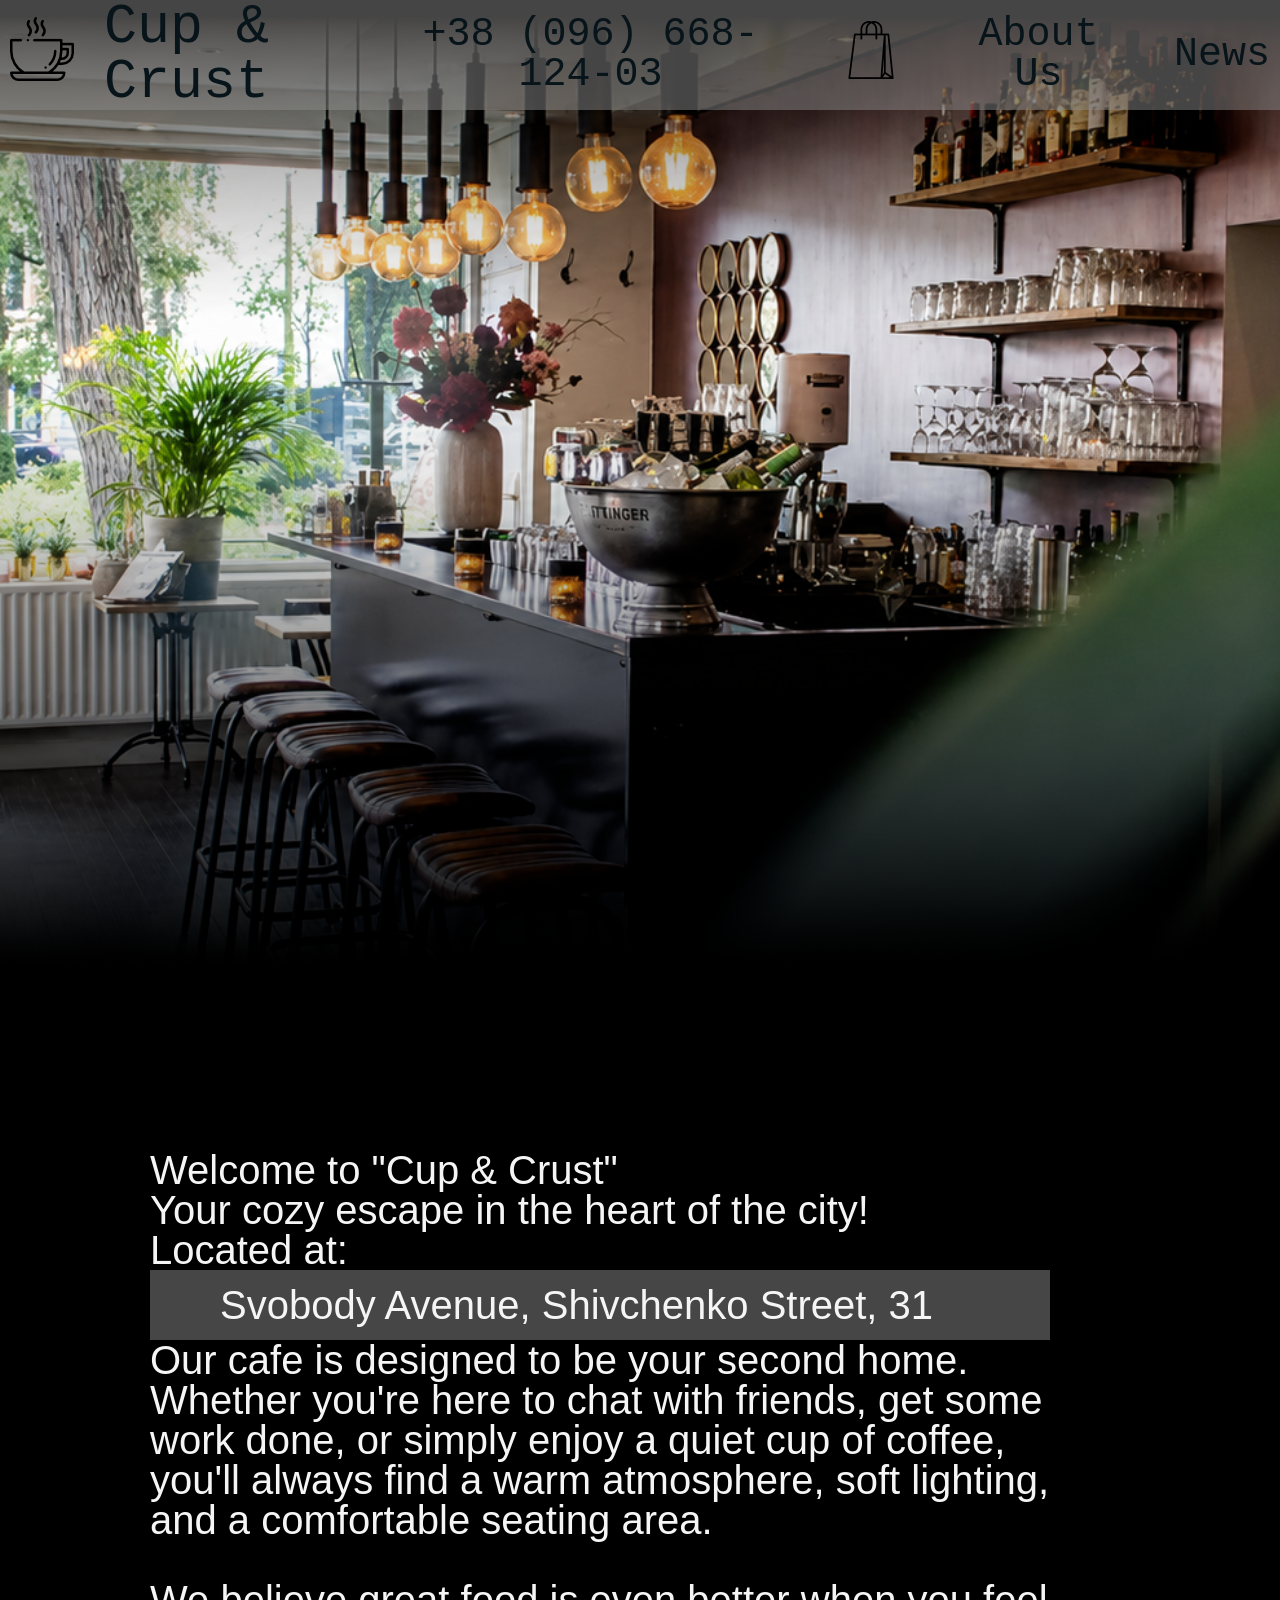
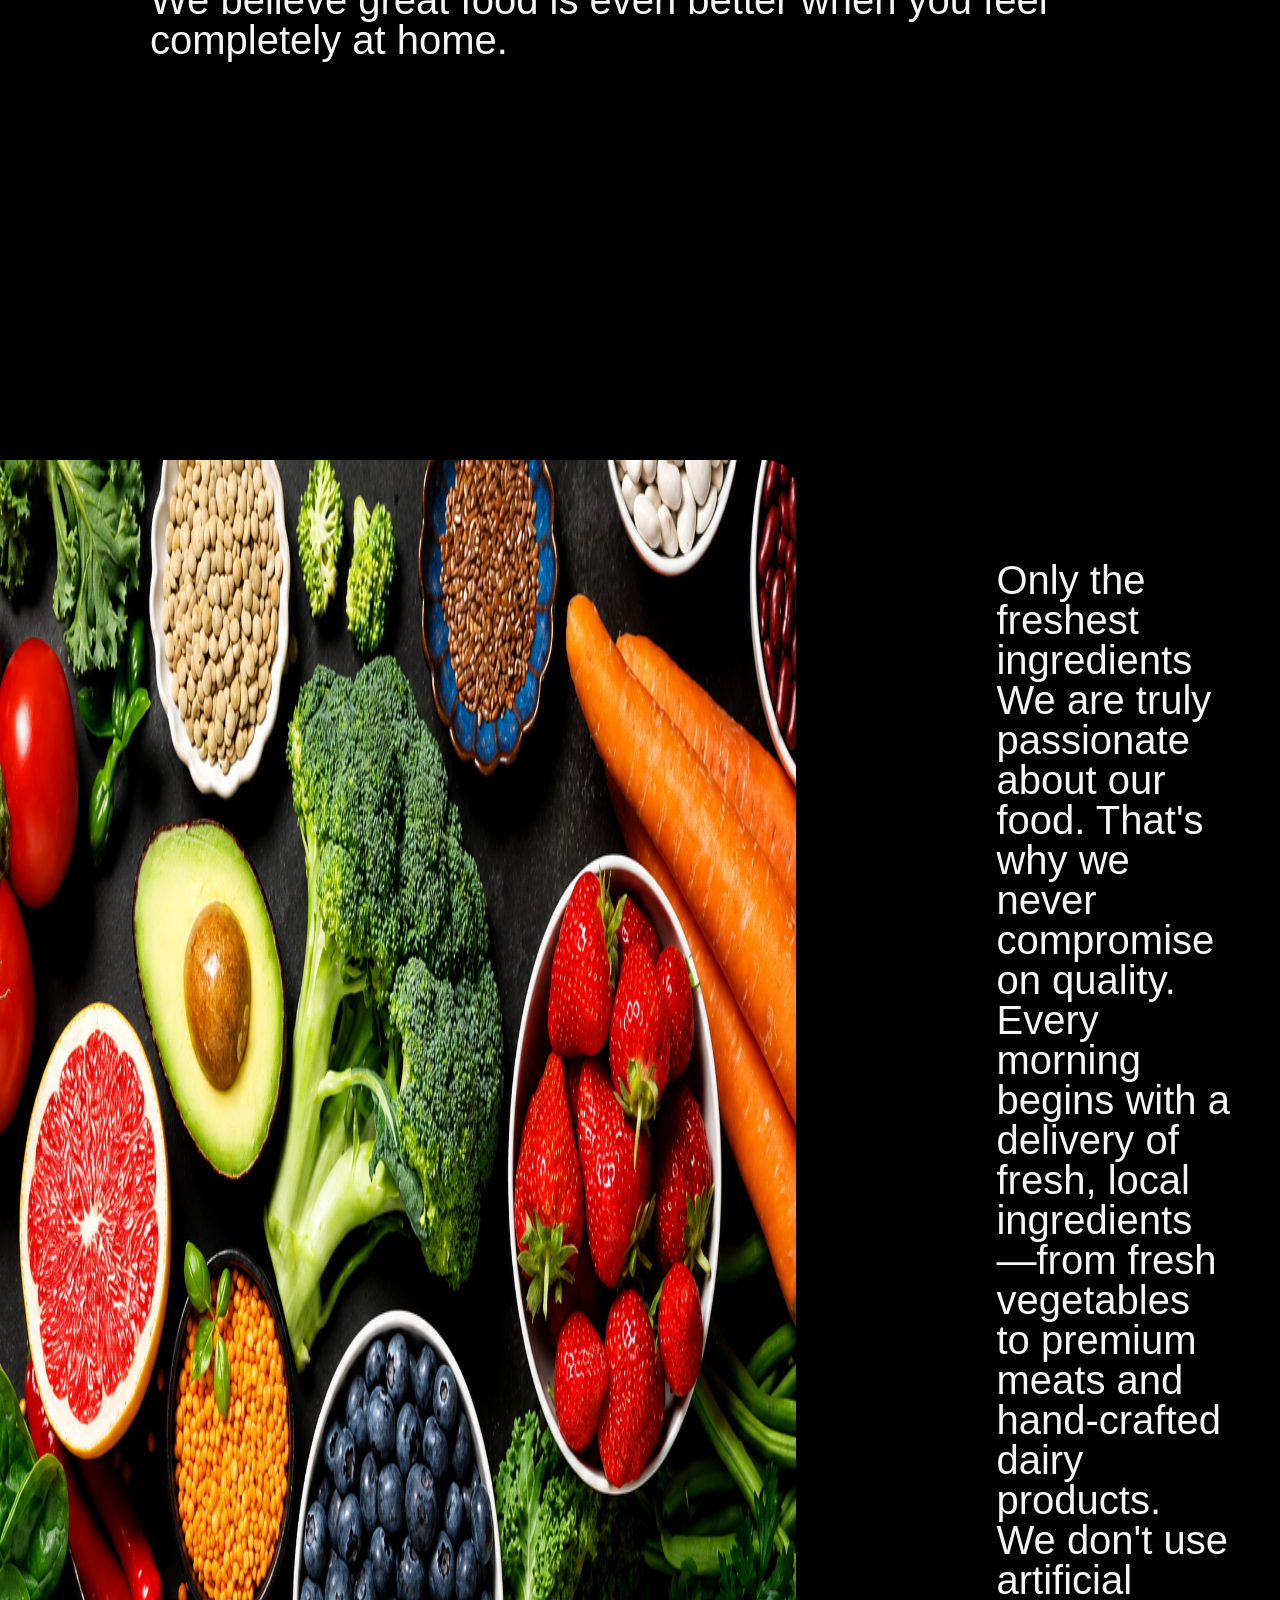
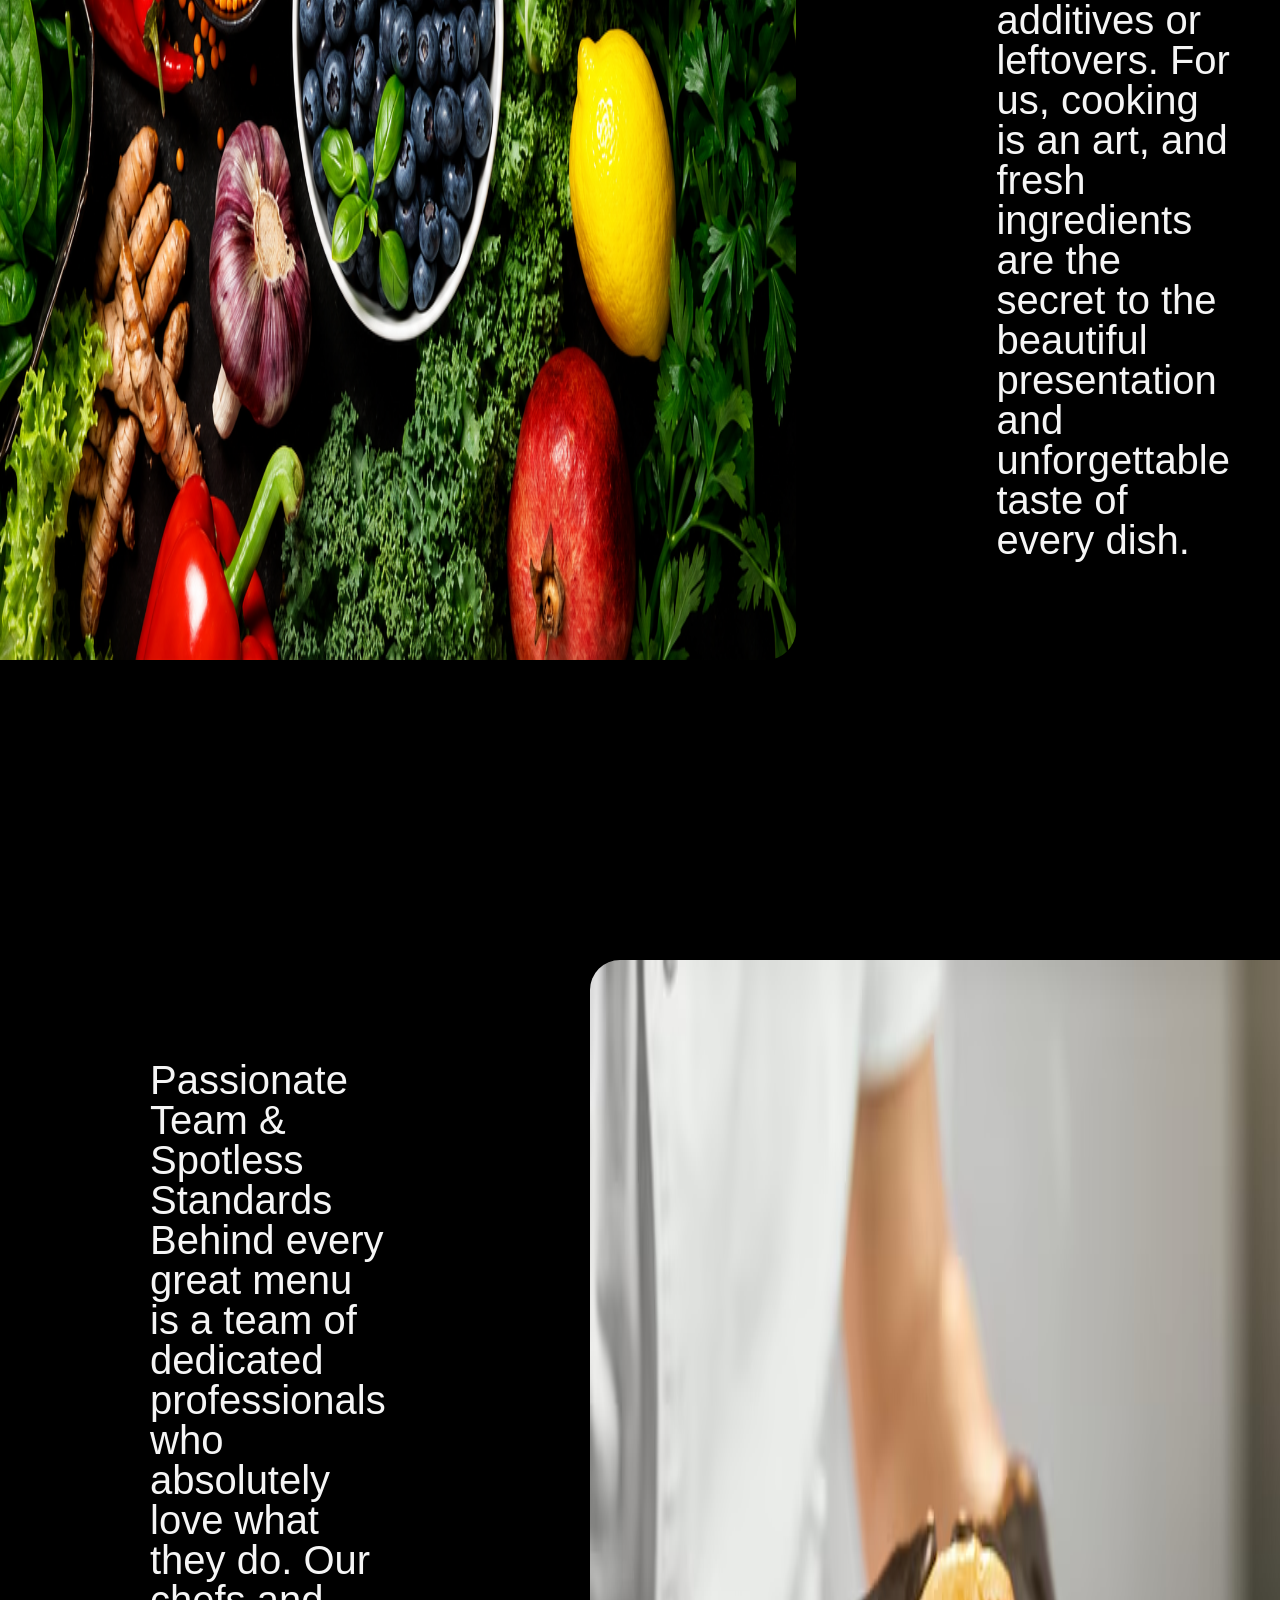
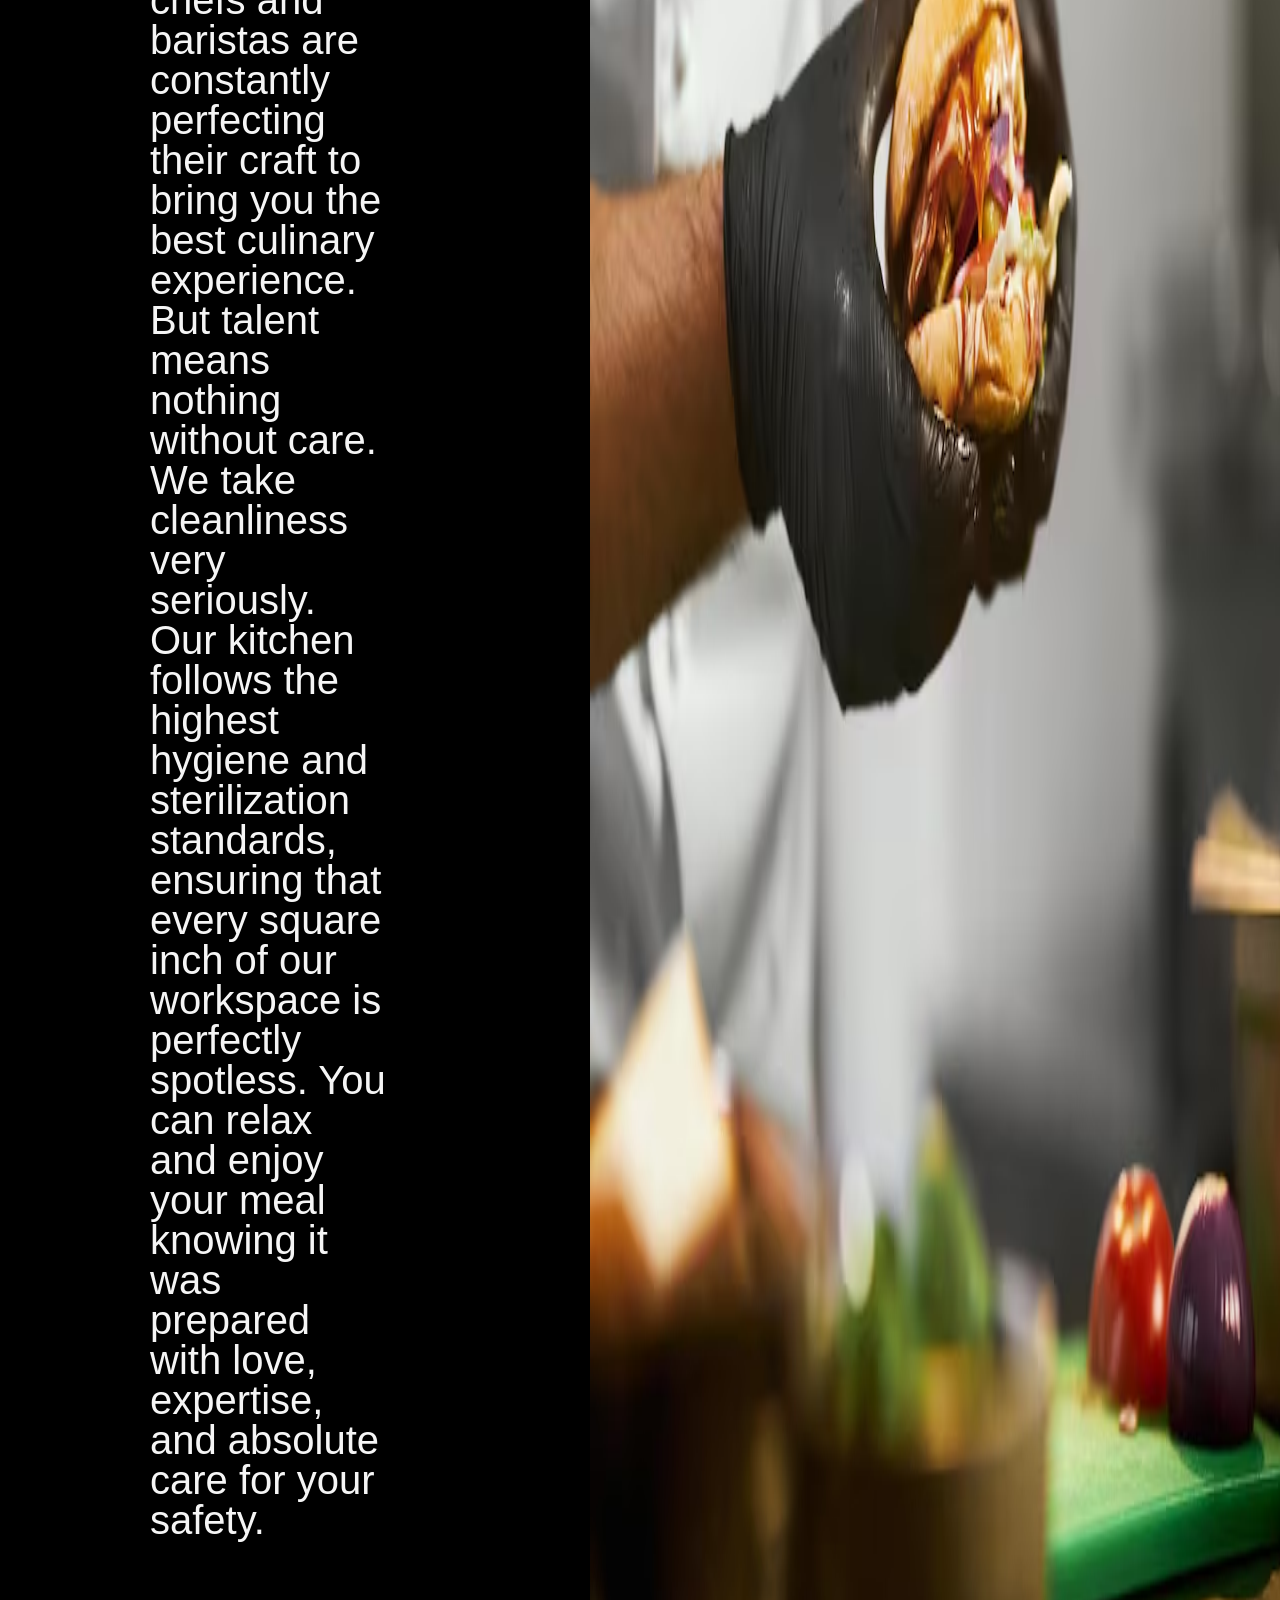
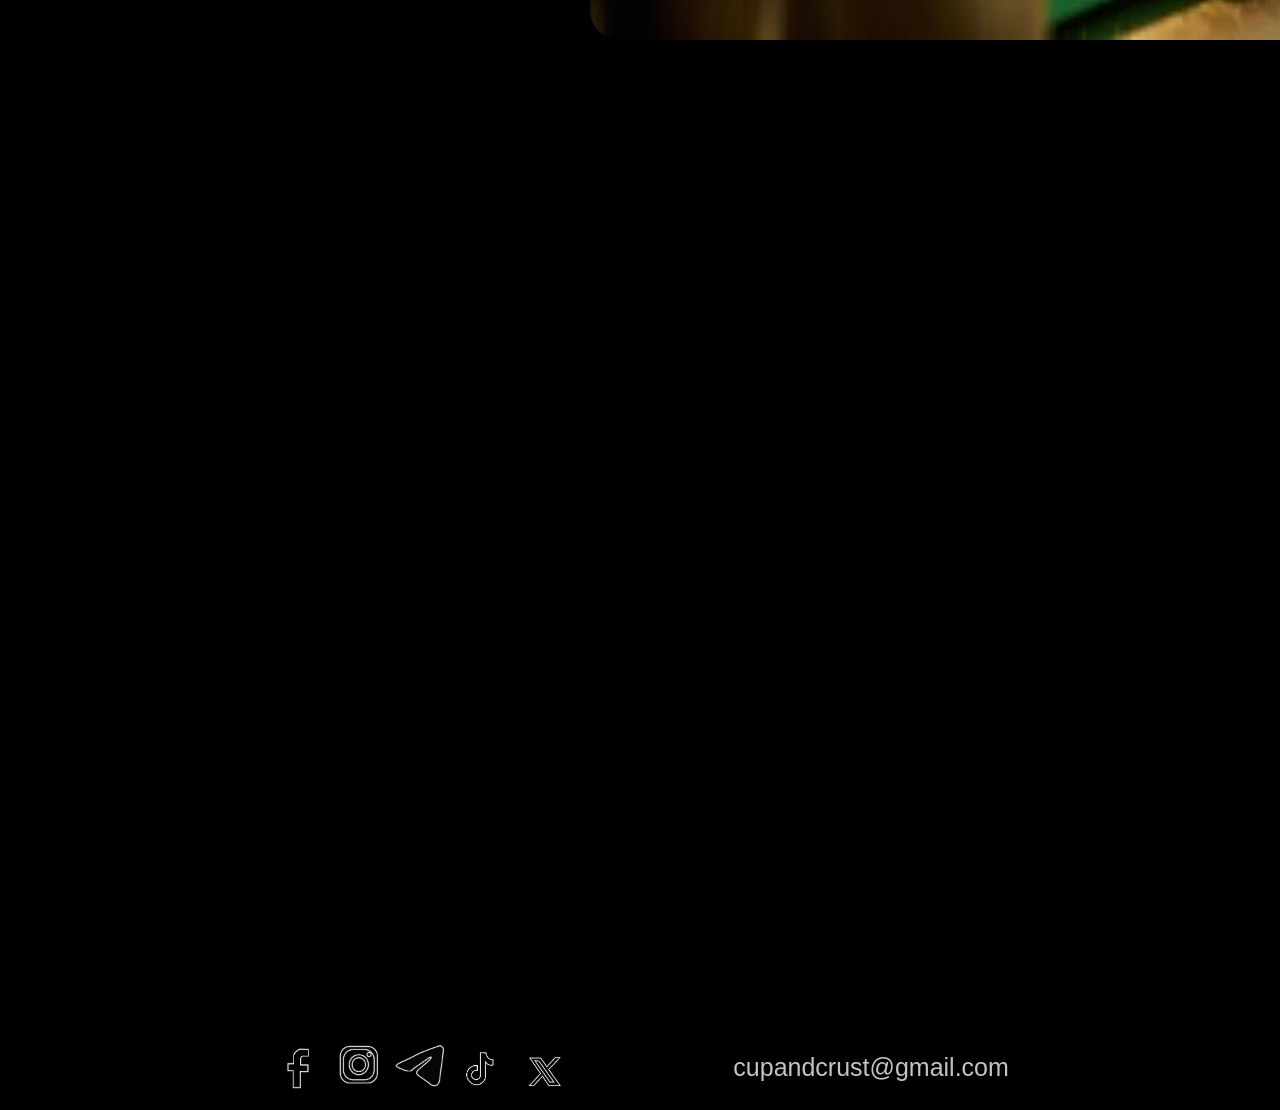
==== html/navigation_tabs_html/about_us.html @ 95cc9bf1 "Initial commit" ====
<!DOCTYPE html>
<html lang="en">
<head>
    <meta charset="UTF-8">
    <meta name="viewport" content="width=device-width, initial-scale=1.0">
    <link rel="stylesheet" href="../../css/Technical_part/reset.css">
    <link rel="stylesheet" href="../../css/main_css/style.css">
    <link rel="stylesheet" href="../../css/navigation_css/about_us.css">
    <title>Cafe - About Us</title>
</head>
<body>
    <header>
        <div class="logo">
            <a class="cafe_logo" href="../../index.html"><img src="/images/Icons/Header_icons/icon-cafe-logo.png" alt="cafe_icon"></a>
            <a class="cafe_logo" href="../../index.html">Cup & Crust</a>
        </div>
        <nav>
            <p>+38 (096) 668-124-03</p>
            <div>
                <a href="../../html/navigation_tabs_html/basket.html" target="_blank">
                    <img src="../../images/Icons/Header_icons/icon-paper-bag.png" alt="shoping cart">
                </a>
            </div>
            <a href="../../html/navigation_tabs_html/about_us.html" target="_blank">About Us</a>
            <a href="../../html/navigation_tabs_html/news.html" target="_blank">News</a>
        </nav>
    </header>
    <main>
        <section class="cafe_image"></section>
        <div>
            <section>
                <div class="description_benefits">
                    <p>
                        Welcome to "Cup & Crust"
                        <br/>Your cozy escape in the heart of the city! 
                        <br/>Located at:
                    </p>
                    <p class="address">
                        Svobody Avenue, Shivchenko Street, 31
                    </p>
                    <p>
                        Our cafe is designed to be your second home.
                        Whether you're here to chat with friends, get some work done,
                        or simply enjoy a quiet cup of coffee, you'll always find
                        a warm atmosphere, soft lighting, and a comfortable seating area.
                        <br/><br/>
                        We believe great food is even better when you feel completely at home.
                    </p>
                </div>
            </section>
            <section class="about_products">
                <img src="/images/about_us_images/about_us_fresh_products.png" alt="">
                <div class="description_benefits">
                    <p>
                        Only the freshest ingredients
                            We are truly passionate about our food.
                            That's why we never compromise on quality.
                            Every morning begins with a delivery of fresh,
                            local ingredients—from fresh vegetables to premium
                            meats and hand-crafted dairy products. We don't use
                            artificial additives or leftovers. For us, cooking
                            is an art, and fresh ingredients are the secret to 
                            the beautiful presentation and unforgettable taste of every dish.
                    </p>
                </div>
            </section>
            <section class="about_employee">
                <div class="description_benefits">
                    <p>
                        Passionate Team & Spotless Standards
                        Behind every great menu is a team of dedicated
                        professionals who absolutely love what they do.
                        Our chefs and baristas are constantly perfecting
                        their craft to bring you the best culinary
                        experience. But talent means nothing without
                        care. We take cleanliness very seriously.
                        Our kitchen follows the highest hygiene
                        and sterilization standards, ensuring that
                        every square inch of our workspace is perfectly
                        spotless. You can relax and enjoy your meal
                        knowing it was prepared with love, expertise,
                        and absolute care for your safety.
                    </p>
                </div>
                <img src="/images/about_us_images/about_us_employee.jpg" alt="employee">
            </section>
        </div>
    </main>
    <footer>
        <div class="details">
            <div class="social_media">
                <a href="#"><img src="/images/Icons/Footer_icons/icon_facebook.png" alt="facebook"></a>
                <a href="#"></a><img src="/images/Icons/Footer_icons/icon_instagram.png" alt="instagram"></a>
                <a href="#"></a><img src="/images/Icons/Footer_icons/icon_telegram.png" alt="telegram"></a>
                <a href="#"></a><img src="/images/Icons/Footer_icons/icon_tiktok.png" alt="tiktok"></a>
                <a href="#"></a><img src="/images/Icons/Footer_icons/icon_X.png" alt="X"></a>
            </div>
            <a href="#">cupandcrust@gmail.com</a>
        </div>
    </footer>
</body>
</html>
---- css/main_css/style.css ----
body{
    background-image: url(../../images/Backgrounds/Main_background/home_background-fon.png);
    background-color: rgb(0, 0, 0);
    background-size: cover;
    background-position: center;
    background-repeat: no-repeat;
    height: 1000px;
}
main{
    display: flex;
    justify-content: center;
    padding: 550px;
}
header{
    background-color: rgba(100, 100, 100, 0.192);
    display: flex;
    justify-content: space-between;
    align-items: center;
    position: fixed;
    width: 100%;
    min-height: 80px;
    padding-left: 10px;
    z-index: 1;
}
.logo {
    display: flex;
    align-items: center;
    gap: 30px;
}
.cafe_logo{
    color: rgb(7, 20, 26);
    font-size: 55px;
    font-family: 'Courier New', Courier, monospace;
}
nav{
    display: flex;
    align-items: center;
    text-align: center;
    font-family: 'Courier New', Courier, monospace;
    font-size: 40px;
    color: rgb(7, 20, 26);
    padding-right: 20px;
    gap: 60px;
}
nav a{
    color: rgb(7, 20, 26);
}
nav div{
    transition: 0.2s ease-in-out;
}
nav div:hover{
    border-radius: 10px;
    background-color: rgba(128, 128, 128, 0.247);
}
.main_tabs{
    display: flex;
    flex-direction: column;
    justify-content: center;
    align-items: center;
    gap: 20px;
}
.main_tabs button{
    border: 1px solid black;
    border-radius: 30% 30% 200% 200%;
    background-color: rgba(255, 183, 0, 0.76);
    font-size: 35px;
    font-family: 'Courier New', Courier, monospace;
    width: 400px;
    min-height: 60px;
    transition: 0.3s ease-in-out;
}
.main_tabs button:hover{
    transform: scale(1.04);
    background-color: rgb(255, 183, 0);
    cursor: pointer;
}

footer{
    background-image: url(/images/Backgrounds/Footer_background/Footer_background3.png);
    display: flex;
    justify-content: center;
    align-items: end;
    min-height: 1000px;
    padding: 10px;
}
.details{
    display: flex;
    justify-content: space-around;
    align-items: center;
    color: rgba(245, 245, 245, 0.795);
    font-family: sans-serif;
    font-size: 25px;
    width: 70%;
    gap: 20px;
}
.details a{
    color: rgba(245, 245, 245, 0.795);
    font-family: sans-serif;
}
.details img{
    width: 54px;
    height: auto;
}

@media (max-width: 1279px) {
    .cafe_logo{
        font-size: 50px;
    }
}
@media (max-width: 799px){
    body{
        background-image: url(/images/Backgrounds/Main_background/home_background-fon-telephone.png);
        background-size: cover;
    }
    header{
        position: relative;
        flex-direction: column;
        justify-content: center;
        align-items: center;
        min-height: auto;
        gap: 15px;
        text-align: center;
    }
    main{
        padding: 0px;
        align-items: center;
        padding-top: 50px;
    }
    .logo {
        gap: 10px;
    }
    
    ._cafe_logo {
        font-size: 28px;
    }
    nav {
        flex-direction: column;
        align-items: center;
        width: 100%;
        min-width: auto;
        padding: 0px;
        gap: 12px;
    }
    nav p {
        font-size: 24px;
        margin: 0;
        text-align: center;
    }

    .main_tabs{
        width: 100%;
        padding: 100px;
    }
    .main_tabs button{
        width: 200px;
    }

    .details{
        flex-direction: column;
        gap: 30px;
    }
}
---- css/navigation_css/about_us.css ----
body{
    background-image: none;
    background-color: black;
}
main{
    flex-direction: column;
    padding: 0px;
}
header{
    background-color: rgba(143, 143, 143, 0.486);
}

.cafe_image{
    background-image: url(/images/about_us_images/about_us_cafe_background.png);
    background-size: cover;
    background-position: center;
    width: 100%;
    min-height: 900px;
}
main div{
    display: flex;
    flex-direction: column;
    gap: 200px;
}
section{
    padding: 50px;   
}
section p{
    font-family:'Franklin Gothic Medium', 'Arial Narrow', Arial, sans-serif;
    font-size: 40px;
    color: rgb(245, 245, 245);
}
.description_benefits{
    padding: 100px;
    width: 900px;
    gap: 0px;
}
.address{
    padding: 15px 15px 15px 70px;
    background-color: rgba(255, 255, 255, 0.274);
}

.about_products{
    display: flex;
    width: 100%;
    justify-content: end;
    gap: 100px;
}
main img{
    width: 900px;
    border-radius: 30px;
}

.about_employee{
    display: flex;
    width: 100%;
    justify-content: start;
    gap: 100px;
}

@media (max-width: 799px) {
    main div{
        gap: 300px;
    }
    main p{
        font-size: 15px;
    }
    main img{
        width: 80%;
    }
    section{
        flex-direction: column;
    }
    .description_benefits{
        padding: 0px;
        width: 200px;
    }
    .about_employee{
        flex-direction: column-reverse;
    }
}
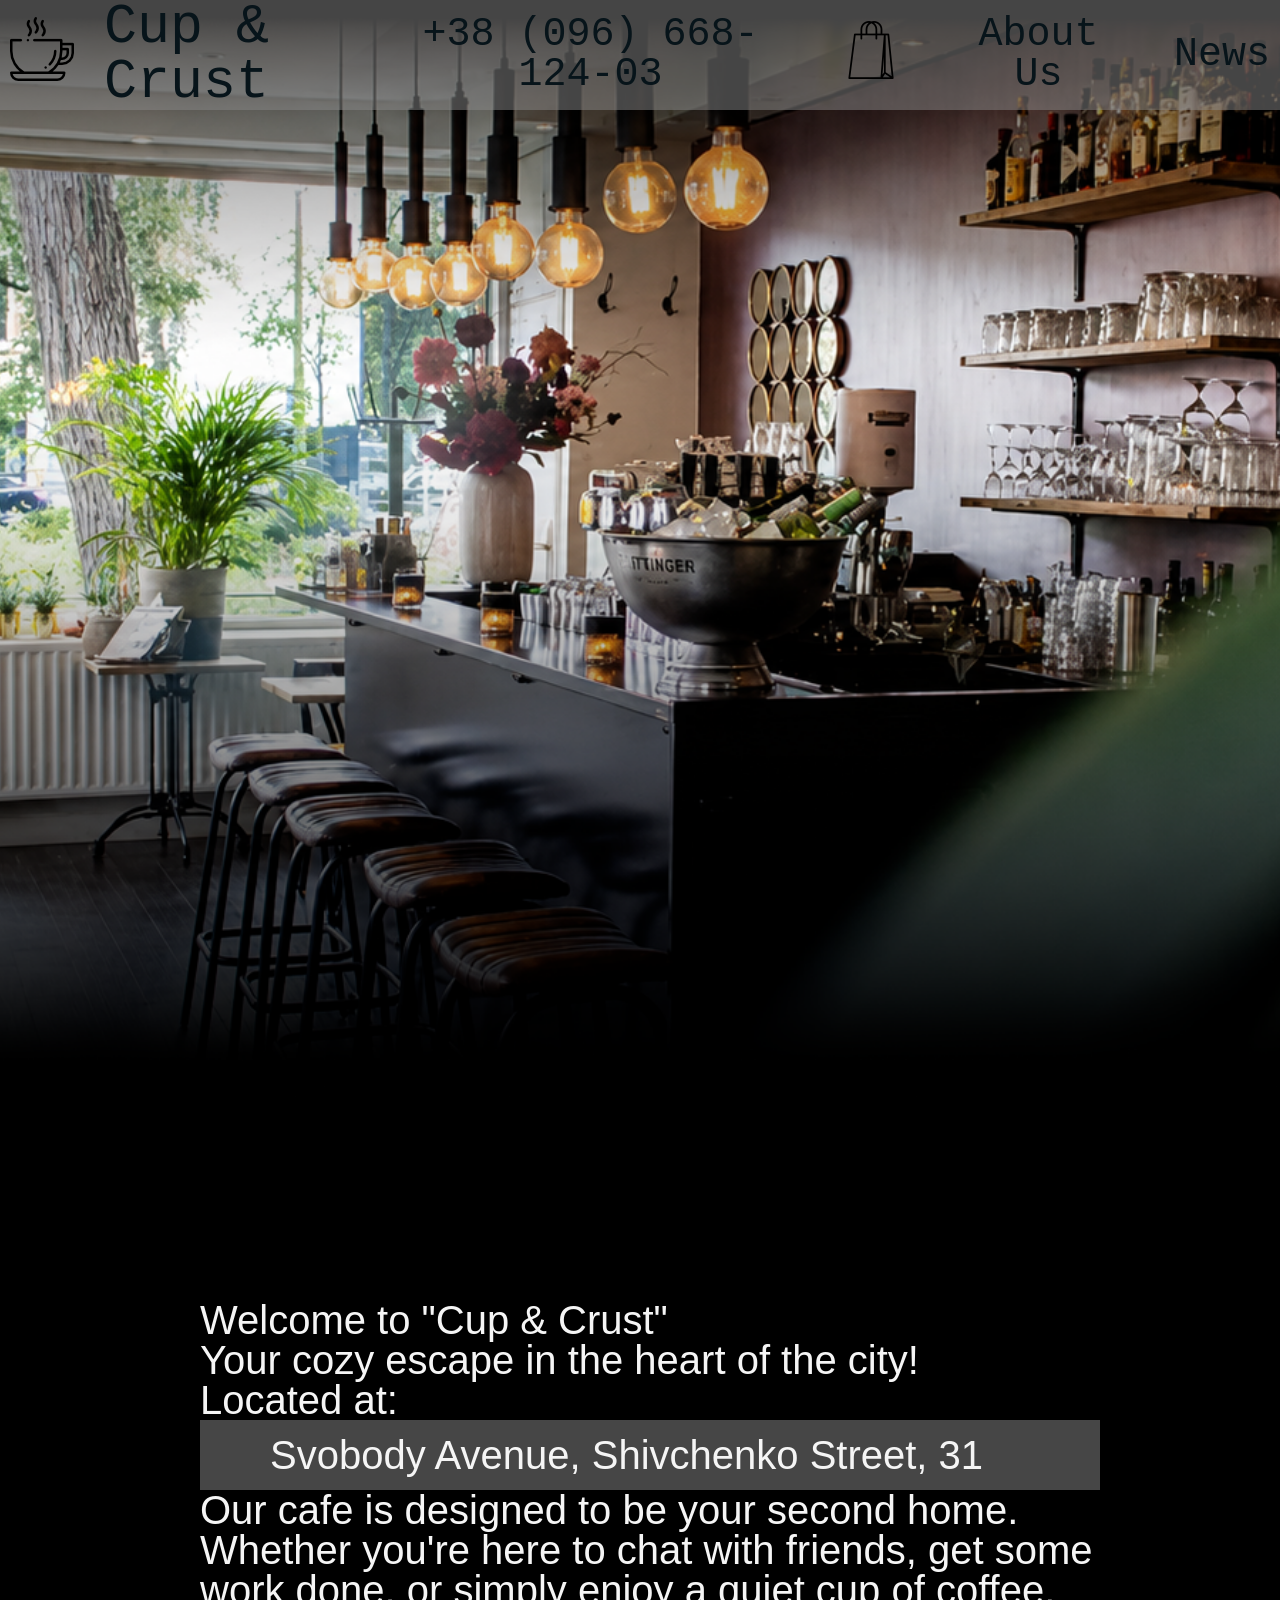
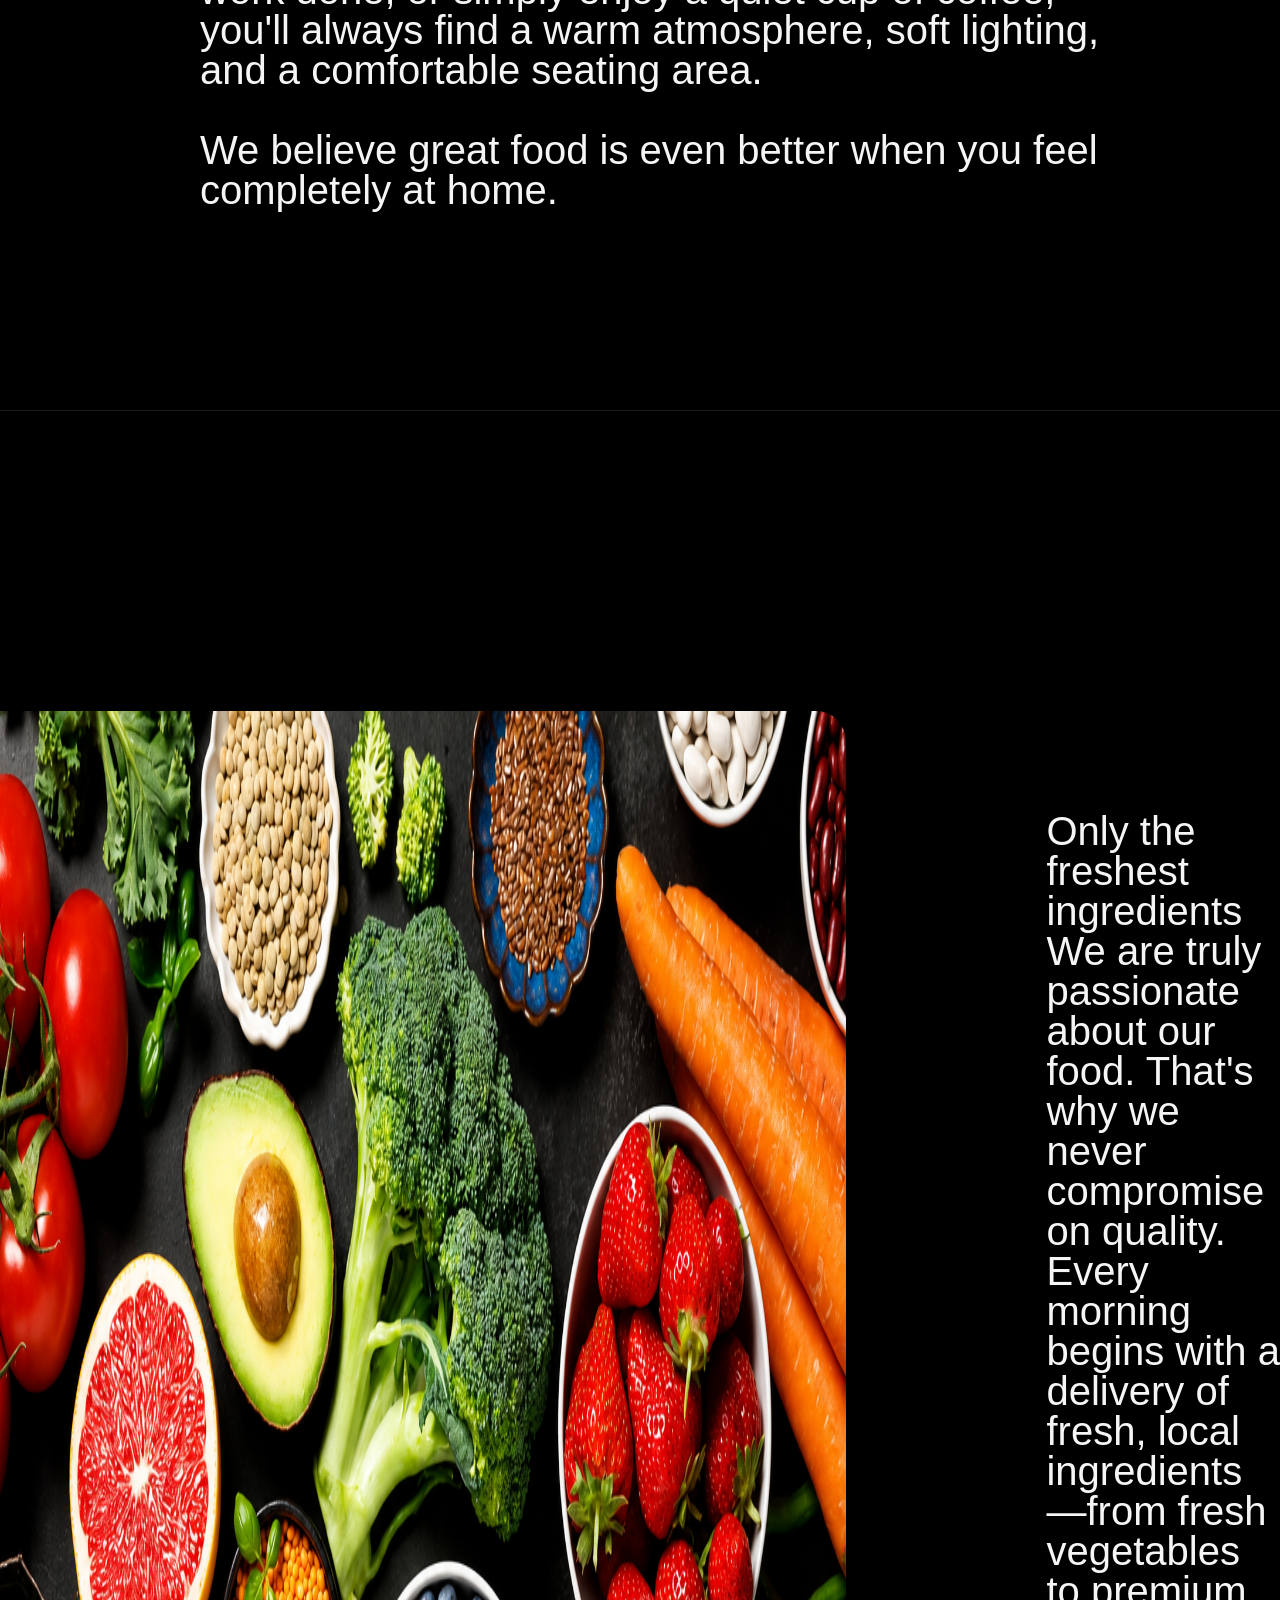
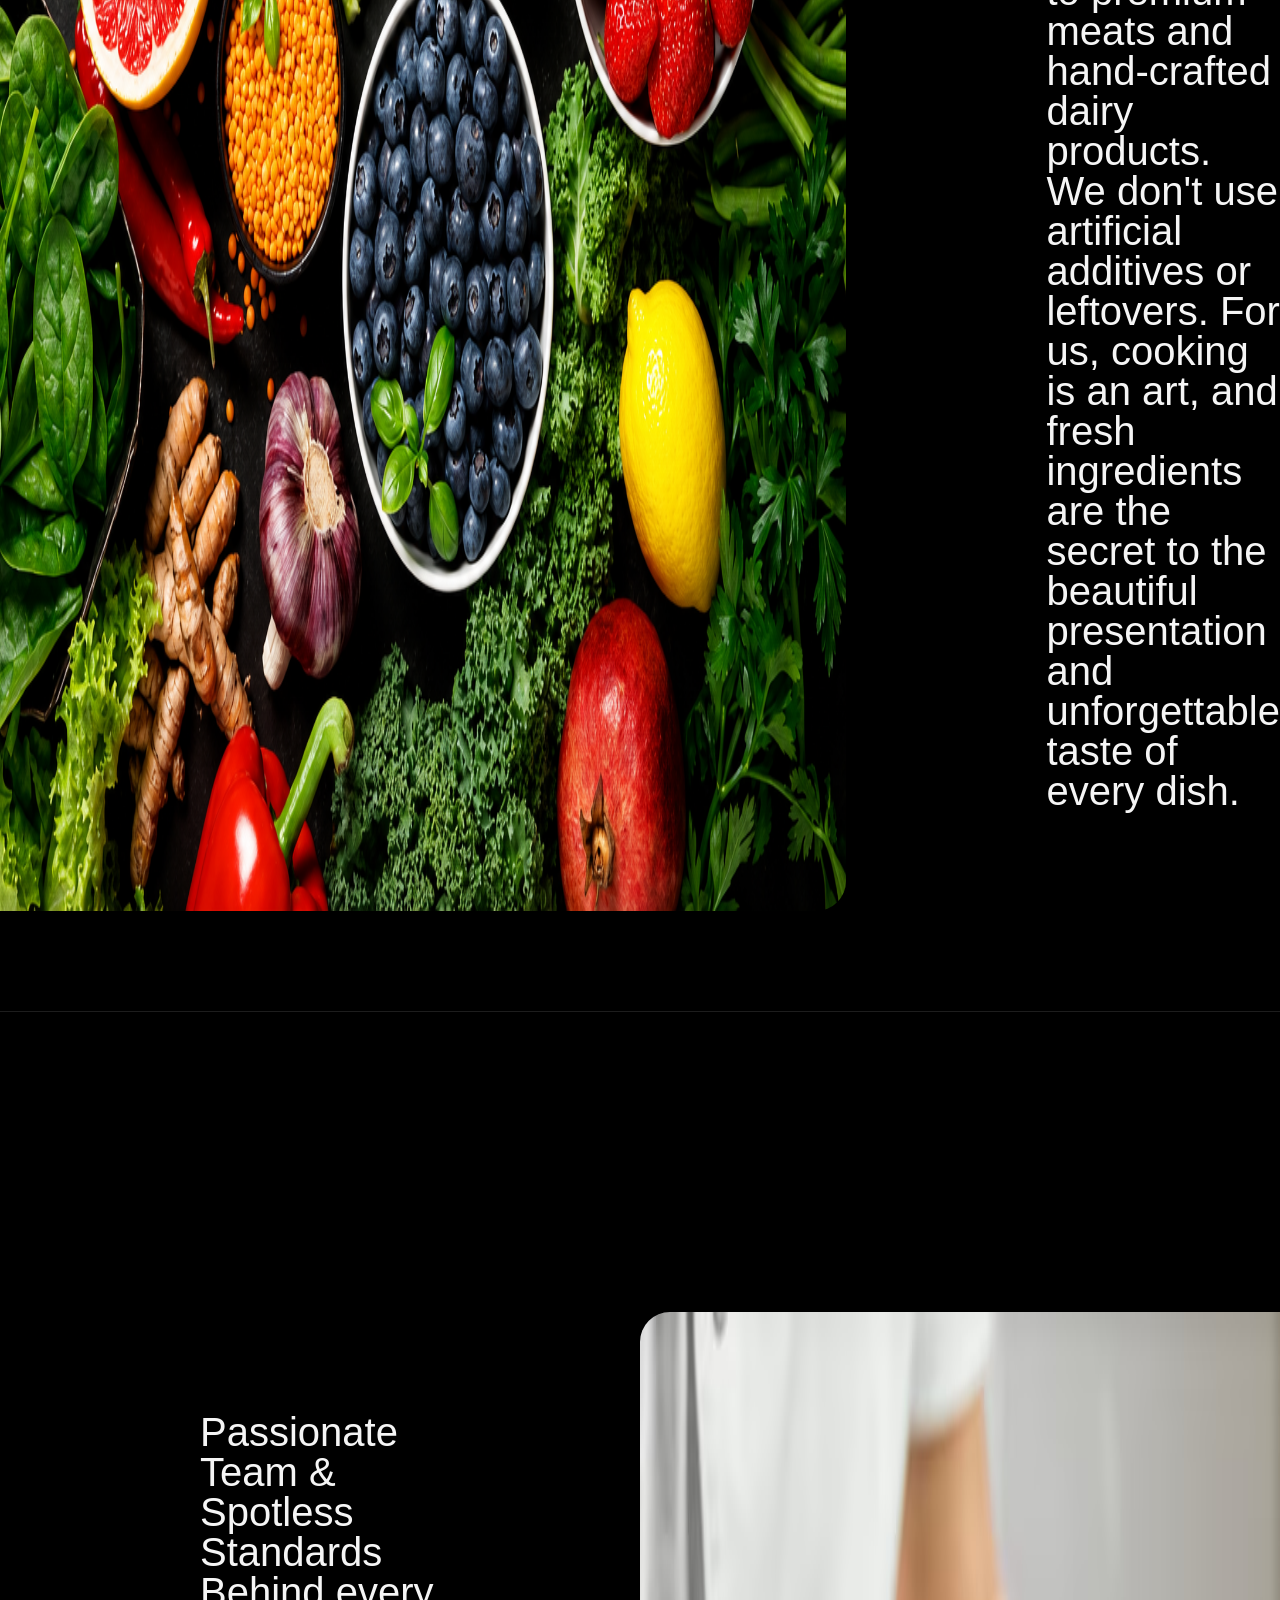
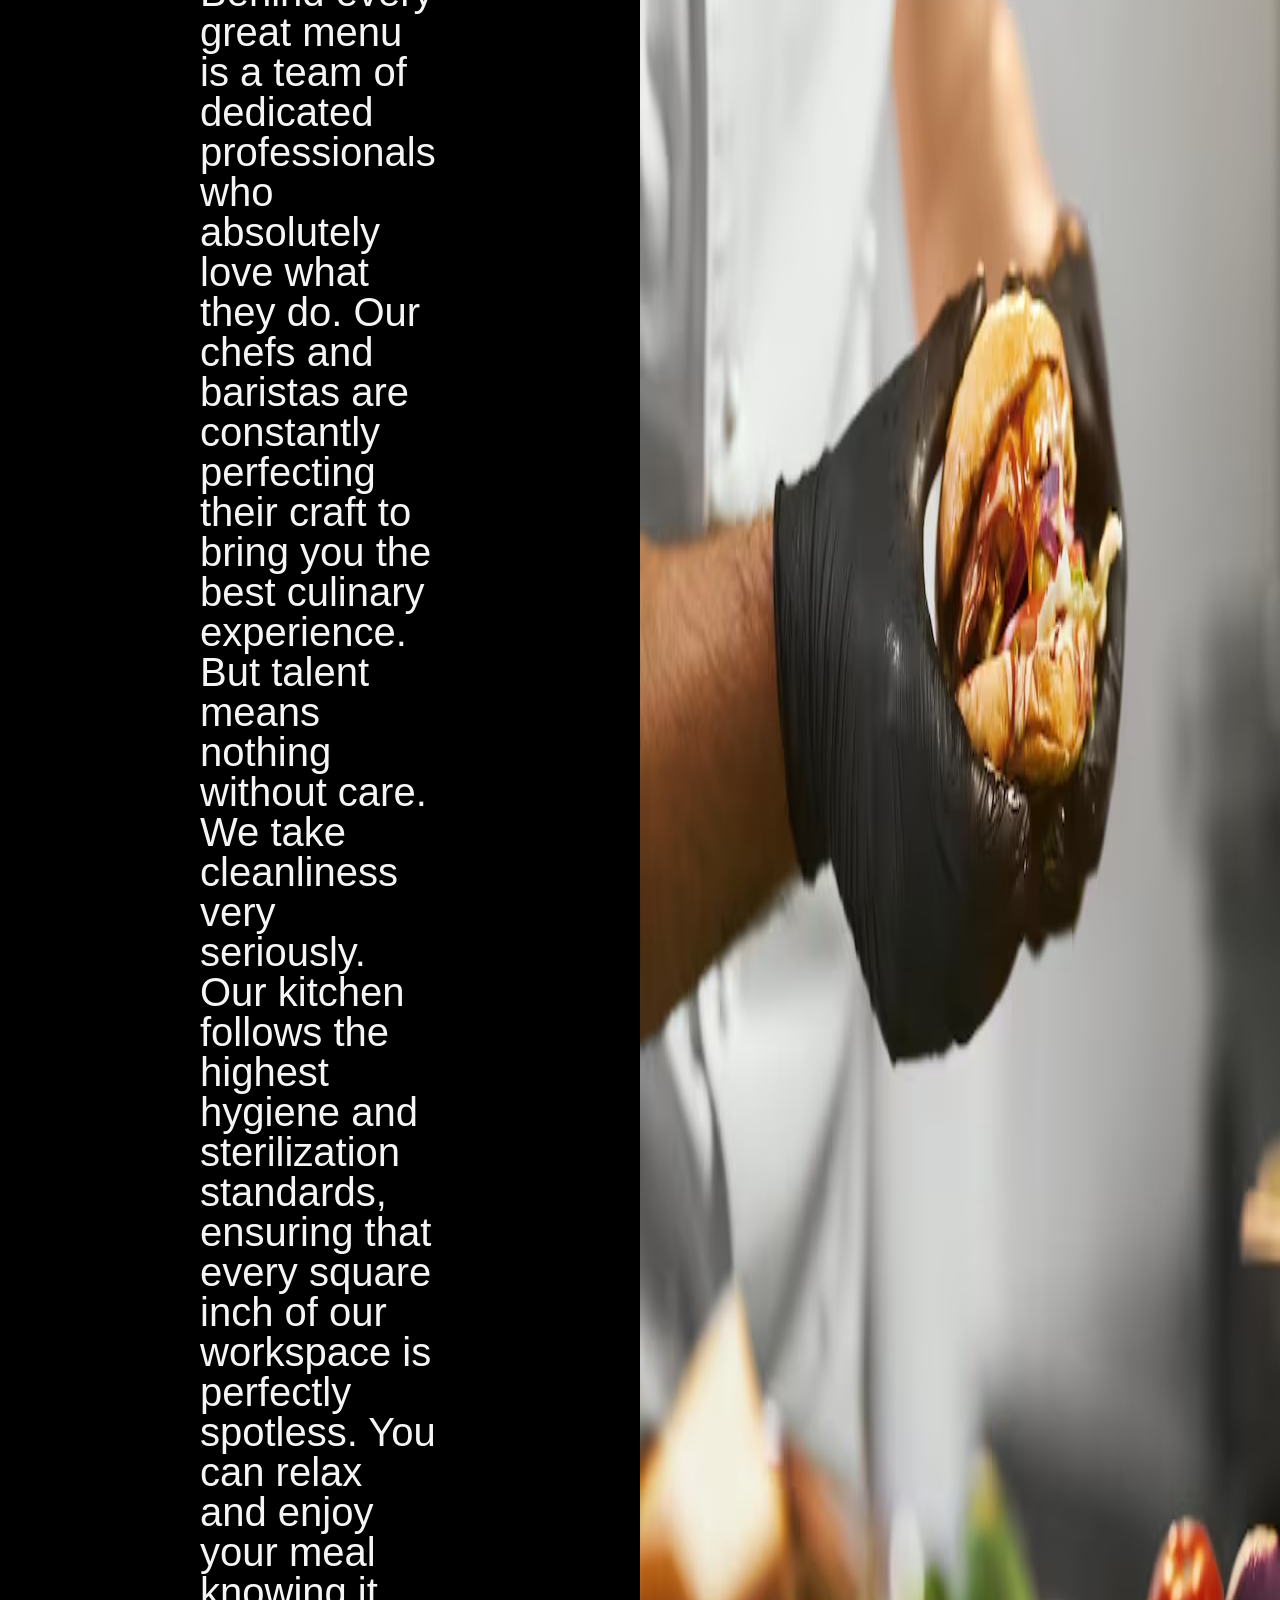
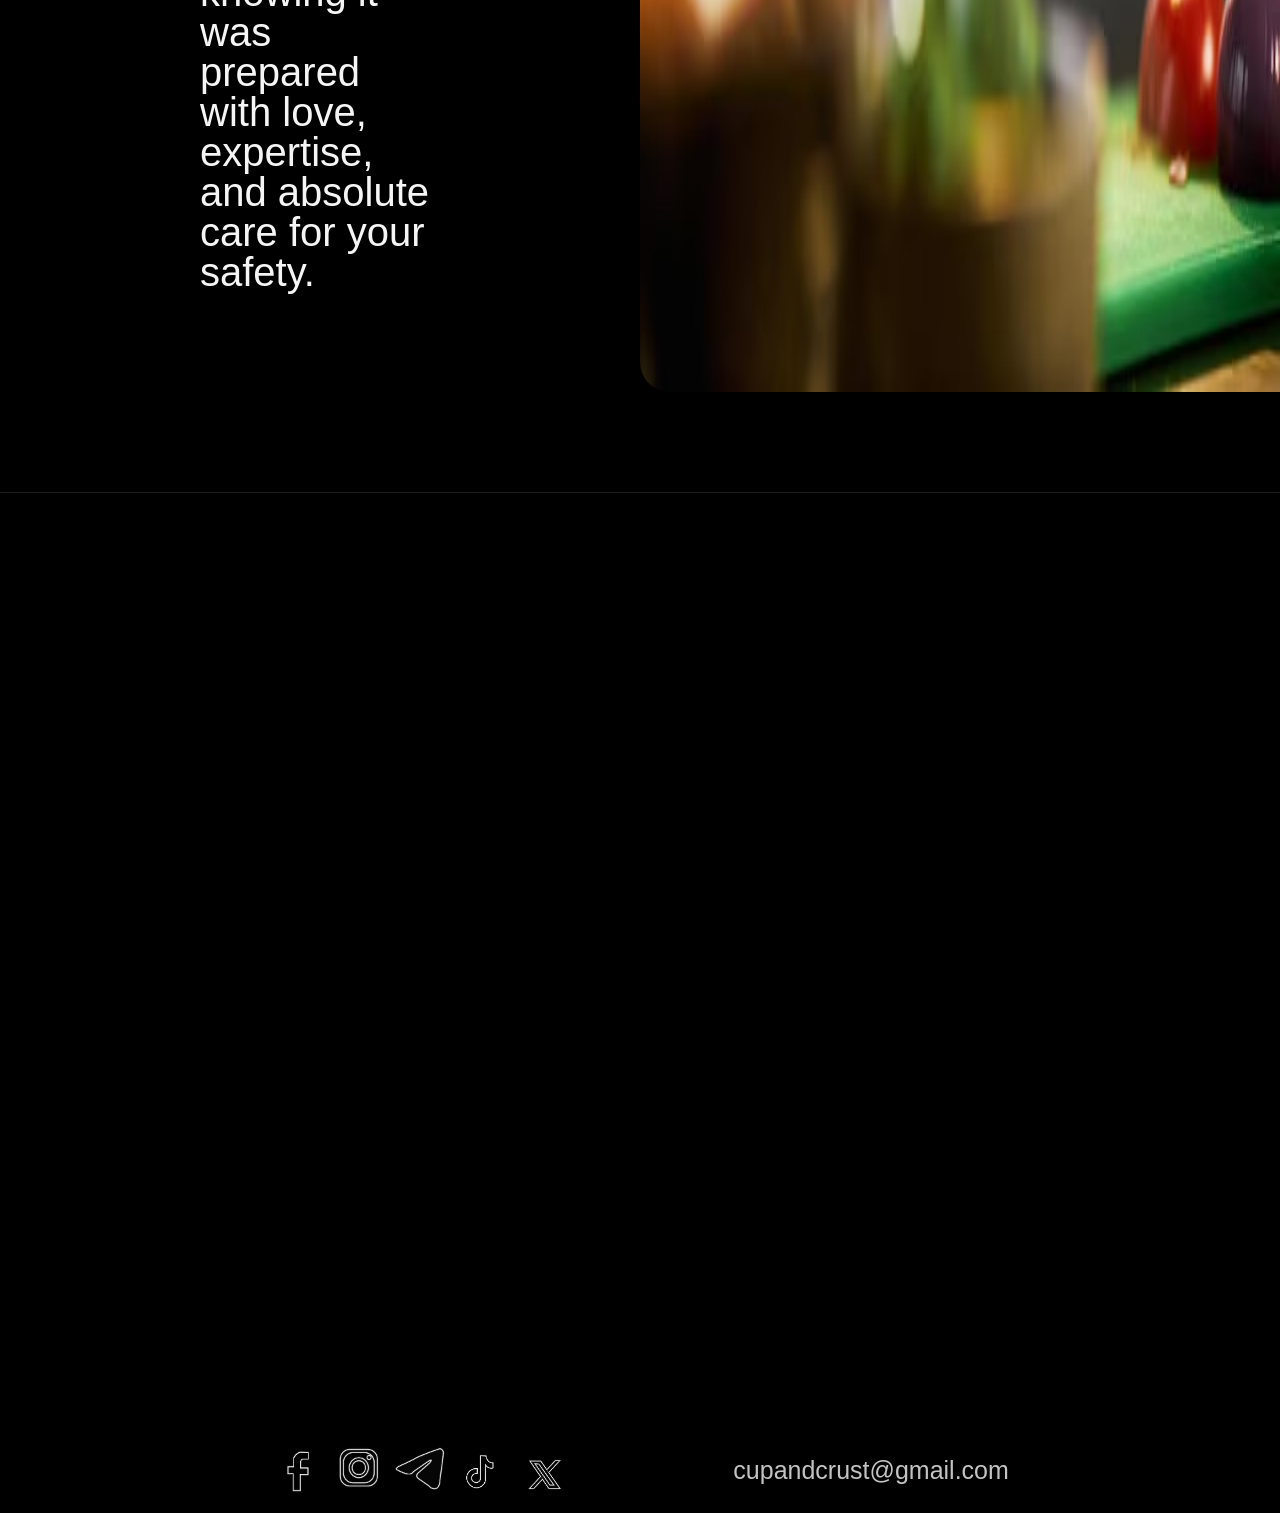
==== commit 7e7ea727: "Немного подкариктировал баги" ====
--- a/html/navigation_tabs_html/about_us.html
+++ b/html/navigation_tabs_html/about_us.html
@@ -11,8 +11,8 @@
 <body>
     <header>
         <div class="logo">
-            <a class="cafe_logo" href="../../index.html"><img src="/images/Icons/Header_icons/icon-cafe-logo.png" alt="cafe_icon"></a>
-            <a class="cafe_logo" href="../../index.html">Cup & Crust</a>
+            <a class="cafe_logo" href="../../index.html" target="_blank"><img src="/images/Icons/Header_icons/icon-cafe-logo.png" alt="cafe_icon"></a>
+            <a class="cafe_logo" href="../../index.html" target="_blank">Cup & Crust</a>
         </div>
         <nav>
             <p>+38 (096) 668-124-03</p>
--- a/css/main_css/style.css
+++ b/css/main_css/style.css
@@ -111,6 +111,7 @@
     body{
         background-image: url(/images/Backgrounds/Main_background/home_background-fon-telephone.png);
         background-size: cover;
+        min-height: 1250px;
     }
     header{
         position: relative;
@@ -122,8 +123,8 @@
         text-align: center;
     }
     main{
+        align-items: center;
         padding: 0px;
-        align-items: center;
         padding-top: 50px;
     }
     .logo {
@@ -152,7 +153,7 @@
         padding: 100px;
     }
     .main_tabs button{
-        width: 200px;
+        width: 300px;
     }
 
     .details{
--- a/css/navigation_css/about_us.css
+++ b/css/navigation_css/about_us.css
@@ -16,6 +16,7 @@
     background-position: center;
     width: 100%;
     min-height: 900px;
+    border: none;
 }
 main div{
     display: flex;
@@ -23,7 +24,8 @@
     gap: 200px;
 }
 section{
-    padding: 50px;   
+    border-bottom: 1px solid rgba(128, 128, 128, 0.226);
+    padding: 100px;   
 }
 section p{
     font-family:'Franklin Gothic Medium', 'Arial Narrow', Arial, sans-serif;
